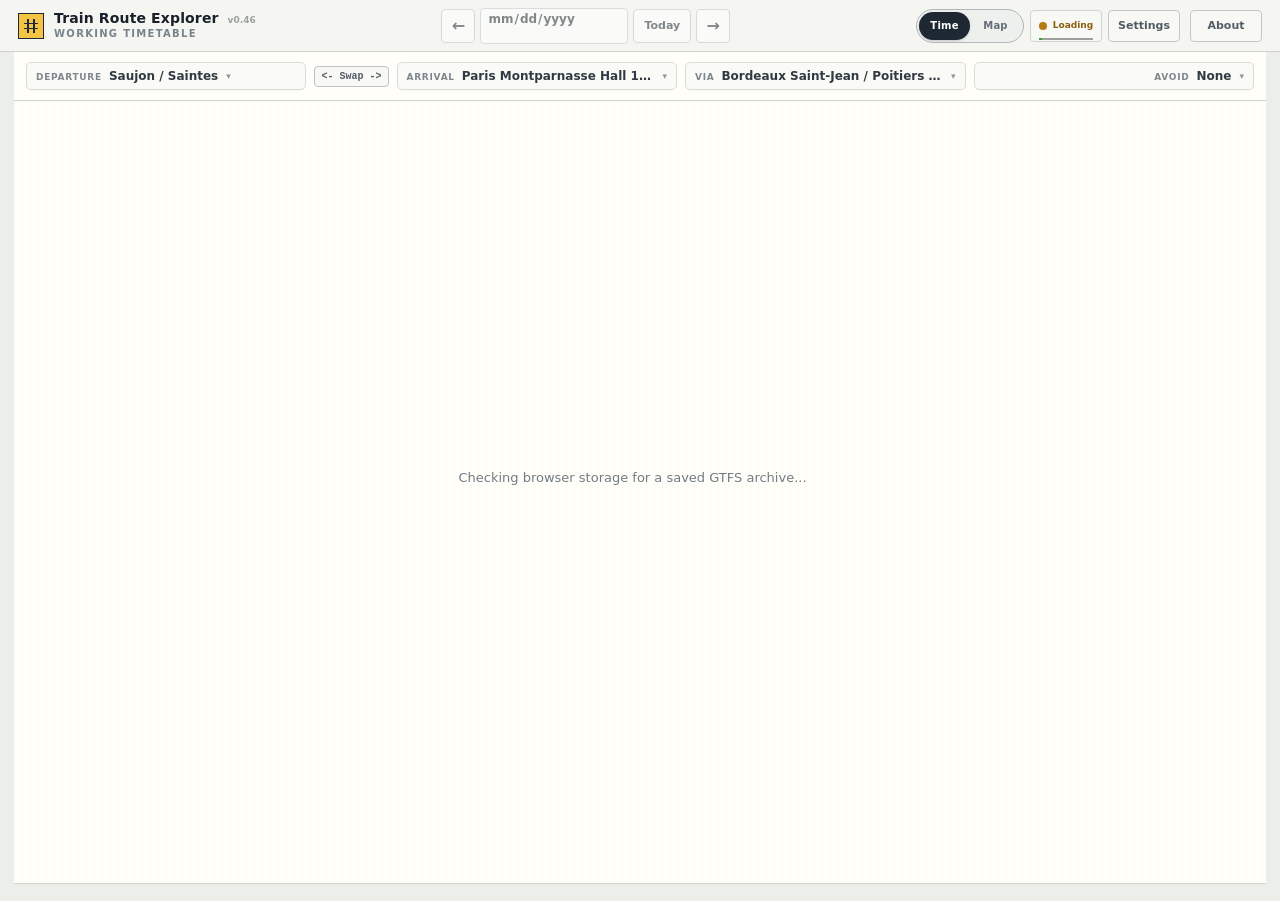
==== www/index.html @ 8ff6dd23 "Show weekday in calendar selector" ====
<!doctype html>
<html lang="en">
  <head>
    <meta charset="utf-8" />
    <meta name="viewport" content="width=device-width, initial-scale=1" />
    <title>Train Route Explorer</title>
    <link rel="stylesheet" href="./style.css?v=0.30" />
    <link rel="stylesheet" href="./controls.css?v=0.34" />
    <script type="importmap">
      {
        "imports": {
          "./app.js?v=0.16": "./app.js?v=0.37",
          "./journey-detail-style.js?v=0.19": "./journey-detail-style.js?v=0.26",
          "./timeline.js": "./timeline.js?v=0.23"
        }
      }
    </script>
  </head>
  <body>
    <header class="app-header">
      <div class="brand">
        <span class="brand-rail" aria-hidden="true"><i></i><i></i></span>
        <span>
          <strong>Train Route Explorer <span class="app-version" style="margin-left:4px;color:#9aa09f;font-size:9px;font-weight:600;letter-spacing:0;vertical-align:baseline;">v0.46</span></strong>
          <small>working timetable</small>
        </span>
      </div>
      <div class="header-tools">
        <div id="cache-status" class="status idle">
          <span class="status-dot" aria-hidden="true"></span>
          <span id="cache-status-text">Waiting for GTFS archive.</span>
          <progress id="cache-progress" max="100" value="0"></progress>
        </div>
        <button type="button" class="case-study-link" id="about-button" aria-expanded="false" aria-controls="about-panel">About</button>
      </div>
    </header>

    <div id="about-panel" class="about-panel" hidden role="dialog" aria-label="About Train Route Explorer">
      <strong>Train Route Explorer</strong>
      <p>Explore SNCF timetable options as a visual day chart. Route computation runs locally in your browser from GTFS data, including transfers and service filtering.</p>
      <p>Your route, highlights, and train-type configuration are saved in this browser and restored when you return. The date starts at today on each visit.</p>
      <div style="display:flex;flex-wrap:wrap;gap:6px;">
        <a href="./strategy.html">Technical white paper ↗</a>
        <a href="https://github.com/bbodin-assistant/train-route-explorer" target="_blank" rel="noreferrer">GitHub repository ↗</a>
      </div>
    </div>

    <main>
      <section class="timetable-shell" aria-label="Train timetable">
        <header class="timetable-toolbar">
          <div class="toolbar-primary">
            <div class="toolbar-switches">
              <div id="route-view-tabs" class="tab-buttons view-mode-tabs" aria-label="Route view">
                <button data-view="time" class="selected" aria-pressed="true">Time</button>
                <button data-view="map" aria-pressed="false">Map</button>
              </div>
            </div>

            <div class="day-control">
              <button id="previous-day-button" class="day-arrow" type="button" aria-label="Previous service day" title="Previous service day" disabled>←</button>
              <label class="visually-hidden" for="day-calendar">Day</label>
              <span class="day-calendar-selector">
                <span id="day-weekday" class="day-weekday" aria-live="polite" hidden></span>
                <input id="day-calendar" type="date" disabled />
              </span>
              <button id="today-button" type="button" disabled>Today</button>
              <button id="next-day-button" type="button" class="day-arrow" aria-label="Next service day" title="Next service day" disabled>→</button>
            </div>

            <div class="toolbar-menus">
              <details class="toolbar-menu route-settings-menu">
                <summary>Route settings</summary>
                <div class="drawer-panel route-settings-panel">
                  <div class="drawer-heading">
                    <div>
                      <h2 style="font-size: 14px;">Journey options</h2>
                    </div>
                    <span class="drawer-hint">★ marks preferred stations</span>
                  </div>

                  <section id="route-config-controls" class="config-panel">
                    <fieldset class="station-picker" data-role="local_origins">
                      <legend>Departure stations</legend>
                      <input class="station-filter" type="search" placeholder="Filter stations" data-role="local_origins" />
                      <div id="config-local-origins" class="station-checklist"></div>
                    </fieldset>
                    <fieldset class="station-picker" data-role="side_b_destinations">
                      <legend>Arrival stations</legend>
                      <input class="station-filter" type="search" placeholder="Filter stations" data-role="side_b_destinations" />
                      <div id="config-side-b-destinations" class="station-checklist"></div>
                    </fieldset>
                    <fieldset class="station-picker" data-role="connection_stations">
                      <legend>Via stations</legend>
                      <div id="via-mode-switch" class="via-mode-switch" role="group" aria-label="Via mode">
                        <button type="button" data-via-mode="one_of" aria-pressed="true" title="Pass through at least one selected Via station; transfers may occur anywhere">one of</button>
                        <button type="button" data-via-mode="only" aria-pressed="false" title="Pass through at least one selected Via station; all transfers must occur at selected Via stations">only</button>
                      </div>
                      <input class="station-filter" type="search" placeholder="Filter stations" data-role="connection_stations" />
                      <div id="config-connection-stations" class="station-checklist"></div>
                    </fieldset>
                    <fieldset class="station-picker" data-role="avoid_stations">
                      <legend>Avoid stations</legend>
                      <input class="station-filter" type="search" placeholder="Filter stations" data-role="avoid_stations" />
                      <div id="config-avoid-stations" class="station-checklist"></div>
                    </fieldset>
                    <fieldset class="option-picker" data-role="train_types">
                      <legend>Service / ticket brand</legend>
                      <input id="train-type-filter" class="option-filter" type="search" placeholder="Filter services" />
                      <div id="config-train-types" class="option-checklist"></div>
                    </fieldset>
                  </section>

                  <section class="time-config-panel">
                    <label>
                      Minimum transfer time
                      <span class="input-with-unit">
                        <input id="config-min-transfer" type="number" min="0" step="1" aria-describedby="min-transfer-unit" />
                        <span id="min-transfer-unit" class="input-unit">minutes</span>
                      </span>
                    </label>
                    <label>
                      Maximum transfer time
                      <span class="input-with-unit">
                        <input id="config-max-transfer" type="number" min="0" step="1" aria-describedby="max-transfer-unit" />
                        <span id="max-transfer-unit" class="input-unit">minutes</span>
                      </span>
                    </label>
                    <label>
                      Maximum transfers
                      <span class="input-with-unit">
                        <input id="config-max-transfer-count" type="number" min="0" step="1" aria-describedby="max-transfer-count-unit" />
                        <span id="max-transfer-count-unit" class="input-unit">transfers</span>
                      </span>
                    </label>
                    <label>
                      Maximum journey duration
                      <span class="input-with-unit">
                        <input id="config-max-duration" type="hidden" />
                        <input id="config-max-duration-hours" type="number" min="0" step="0.5" aria-describedby="max-duration-unit" />
                        <span id="max-duration-unit" class="input-unit">hours</span>
                      </span>
                    </label>
                  </section>

                  <section class="journey-time-window-panel" aria-labelledby="config-time-window-heading">
                    <div class="time-window-heading">
                      <h3 id="config-time-window-heading">Time</h3>
                      <span>Optional</span>
                    </div>
                    <div class="time-window-groups">
                      <fieldset>
                        <legend>Departure</legend>
                        <label>
                          First departure
                          <input id="config-first-departure-time" type="time" step="60" />
                        </label>
                        <label>
                          Last departure
                          <input id="config-last-departure-time" type="time" step="60" />
                        </label>
                      </fieldset>
                      <fieldset>
                        <legend>Arrival</legend>
                        <label>
                          First arrival
                          <input id="config-first-arrival-time" type="time" step="60" />
                        </label>
                        <label>
                          Last arrival
                          <input id="config-last-arrival-time" type="time" step="60" />
                        </label>
                      </fieldset>
                    </div>
                  </section>

                  <section class="map-config-panel" aria-labelledby="map-style-label">
                    <label for="config-map-style">
                      <span id="map-style-label">Map style</span>
                      <select id="config-map-style">
                        <option value="standard">Standard</option>
                        <option value="muted">Muted</option>
                        <option value="monochrome">Monochrome</option>
                        <option value="dark">Dark</option>
                      </select>
                    </label>
                  </section>
                </div>
              </details>

              <details class="toolbar-menu data-menu">
                <summary>Data</summary>
                <div class="drawer-panel data-panel">
                  <div class="drawer-heading">
                    <div>
                      <span class="drawer-kicker">Timetable source</span>
                      <h2>GTFS archive</h2>
                    </div>
                  </div>
                  <section class="source-panel">
                    <div class="server-source">
                      <span>Bundled SNCF data</span>
                      <button id="load-bundled">Download GTFS</button>
                    </div>
                    <div class="upload-source">
                      <label for="gtfs-upload">Use another GTFS zip</label>
                      <div class="inline-control">
                        <input id="gtfs-upload" type="file" accept=".zip,application/zip" />
                        <button id="load-upload">Load</button>
                      </div>
                    </div>
                  </section>
                </div>
              </details>
            </div>
          </div>

          <nav class="route-summary" aria-label="Configured route">
            <button type="button" class="route-summary-stop" data-route-role="local_origins">
              <span>Departure</span>
              <strong data-route-value="local_origins">—</strong>
            </button>
            <button id="swap-stations-button" class="route-swap-button" type="button" aria-label="Exchange departure and arrival stations" title="Exchange departure and arrival stations">&lt;- Swap -&gt;</button>
            <button type="button" class="route-summary-stop" data-route-role="side_b_destinations">
              <span>Arrival</span>
              <strong data-route-value="side_b_destinations">—</strong>
            </button>
            <button type="button" class="route-summary-stop" data-route-role="connection_stations">
              <span>Via</span>
              <strong data-route-value="connection_stations">—</strong>
            </button>
            <button type="button" class="route-summary-stop" data-route-role="avoid_stations">
              <span>Avoid</span>
              <strong data-route-value="avoid_stations">—</strong>
            </button>
          </nav>
        </header>

        <section id="routes-time-chart" class="timeline">
          Load a GTFS archive to build routes.
        </section>
        <section id="routes-map" class="route-map-view" hidden aria-label="Route map"></section>
      </section>
    </main>

    <div id="train-detail-dismiss-layer" hidden></div>
    <aside id="train-detail-frame" hidden></aside>

    <script type="module" src="./app.js?v=0.37"></script>
    <script type="module" src="./layout.js?v=0.30"></script>
    <script type="module" src="./panels.js?v=0.19"></script>
    <script type="module" src="./sorting.js?grouped-sorting=2"></script>
    <script type="module" src="./row-details.js?v=0.26"></script>
    <script type="module" src="./switch-toggle.js?v=0.7"></script>
    <script type="module" src="./route-map.js?v=0.39"></script>
    <script type="module" src="./legend-config.js"></script>
    <script type="module" src="./station-actions.js?v=0.18"></script>
    <script type="module" src="./station-filter-actions.js?v=0.18"></script>
    <script type="module" src="./settings-actions.js?v=0.19"></script>
    <script type="module" src="./settings-layout.js?v=0.19"></script>
    <script type="module" src="./via-mode.js?v=0.16"></script>
    <script type="module" src="./journey-detail-style.js?v=0.26"></script>
    <script type="module" src="./duration-hours.js?v=0.15"></script>
    <script type="module" src="./ui-polish.js?v=0.20"></script>
    <script type="module" src="./route-loop-guard.js?v=0.22"></script>
  </body>
</html>
---- www/style.css ----
:root {
  color: #18202a;
  background: #eceeea;
  font-family: Inter, ui-sans-serif, system-ui, -apple-system, BlinkMacSystemFont, "Segoe UI", sans-serif;
  --ink: #18202a;
  --muted: #66717d;
  --line: #d7dcd7;
  --paper: #fffef9;
  --panel: #f4f5f2;
  --signal: #f6c445;
  --header-height: 52px;
  --toolbar-primary-height: 50px;
  --route-summary-height: 58px;
}

* { box-sizing: border-box; }
html { background: #eceeea; }
body { margin: 0; min-width: 320px; }

button, input, select, textarea { font: inherit; }

button {
  border: 1px solid #b9c0c5;
  background: #fff;
  color: var(--ink);
  border-radius: 4px;
  padding: 8px 11px;
  font-weight: 750;
  cursor: pointer;
}

button:hover { background: #f0f2ef; }
button:disabled, select:disabled { cursor: not-allowed; opacity: 0.52; }

input, select, textarea {
  width: 100%;
  border: 1px solid #c8ced2;
  border-radius: 4px;
  background: #fff;
  color: var(--ink);
  padding: 8px 9px;
}

label { display: grid; gap: 6px; min-width: 0; font-weight: 700; }
h1, h2, h3, p { margin-top: 0; }
h2 { margin-bottom: 0; font-size: 18px; }
a { color: inherit; }

.visually-hidden {
  position: absolute !important;
  width: 1px !important;
  height: 1px !important;
  padding: 0 !important;
  margin: -1px !important;
  overflow: hidden !important;
  clip: rect(0, 0, 0, 0) !important;
  white-space: nowrap !important;
  border: 0 !important;
}

.app-header {
  position: sticky;
  top: 0;
  z-index: 30;
  height: var(--header-height);
  display: flex;
  align-items: center;
  justify-content: space-between;
  gap: 18px;
  padding: 0 18px;
  border-bottom: 1px solid #cfd4d0;
  background: rgba(245, 246, 242, 0.96);
  backdrop-filter: blur(12px);
}

.brand {
  display: inline-flex;
  align-items: center;
  gap: 10px;
  min-width: 0;
  color: var(--ink);
  text-decoration: none;
}

.brand > span:last-child { display: grid; line-height: 1.05; }
.brand strong { font-size: 14px; letter-spacing: 0.01em; }

.brand small {
  margin-top: 3px;
  color: #79838b;
  font-size: 10px;
  font-weight: 700;
  letter-spacing: 0.13em;
  text-transform: uppercase;
}

.brand-rail {
  position: relative;
  width: 26px;
  height: 26px;
  border: 1px solid #1f2933;
  background: var(--signal);
}

.brand-rail::before, .brand-rail::after {
  content: "";
  position: absolute;
  top: 5px;
  bottom: 5px;
  width: 2px;
  background: #1f2933;
}

.brand-rail::before { left: 8px; }
.brand-rail::after { right: 8px; }

.brand-rail i {
  position: absolute;
  left: 5px;
  right: 5px;
  height: 1px;
  background: #1f2933;
}

.brand-rail i:first-child { top: 9px; }
.brand-rail i:last-child { bottom: 9px; }

.header-tools {
  display: flex;
  align-items: center;
  gap: 12px;
  min-width: 0;
}

.case-study-link {
  color: #5f6973;
  font-size: 12px;
  font-weight: 750;
  text-decoration: none;
}

.case-study-link:hover { color: #18202a; text-decoration: underline; text-underline-offset: 3px; }

.status {
  position: relative;
  display: grid;
  grid-template-columns: 8px minmax(0, 1fr);
  align-items: center;
  gap: 7px;
  max-width: 410px;
  min-width: 0;
  color: #6d7680;
  font-size: 11px;
  font-weight: 700;
}

.status-dot { width: 8px; height: 8px; border-radius: 50%; background: #9aa2aa; }
.status.ready { color: #23633a; }
.status.ready .status-dot { background: #2f855a; }
.status.error { color: #9f2d2d; }
.status.error .status-dot { background: #c53b3b; }

.status.loading .status-dot {
  background: #b47a14;
  animation: status-pulse 1s ease-in-out infinite alternate;
}

@keyframes status-pulse { to { opacity: 0.35; } }

#cache-status-text { overflow: hidden; text-overflow: ellipsis; white-space: nowrap; }

.status progress {
  position: absolute;
  left: 15px;
  right: 0;
  bottom: -6px;
  width: calc(100% - 15px);
  height: 2px;
  border: 0;
  opacity: 0.75;
}

.status.ready progress { opacity: 0; }

main { width: 100%; padding: 0 14px 18px; }

.timetable-shell {
  position: relative;
  width: 100%;
  background: var(--paper);
  box-shadow: 0 1px 0 #cfd4d0;
}

.timetable-toolbar {
  position: sticky;
  top: var(--header-height);
  z-index: 25;
  border-bottom: 1px solid #cdd2ce;
  background: rgba(255, 254, 249, 0.97);
  backdrop-filter: blur(12px);
}

.toolbar-primary {
  min-height: var(--toolbar-primary-height);
  display: grid;
  grid-template-columns: auto minmax(220px, 1fr) auto;
  align-items: center;
  gap: 16px;
  padding: 7px 10px;
}

.tab-buttons {
  position: relative;
  display: grid;
  grid-template-columns: 1fr 1fr;
  width: 196px;
  padding: 2px;
  border: 1px solid #aeb6bc;
  border-radius: 999px;
  background: #eef0ed;
  overflow: hidden;
}

.tab-buttons::before {
  content: "";
  position: absolute;
  inset: 2px auto 2px 2px;
  width: calc(50% - 2px);
  border-radius: 999px;
  background: #1e2832;
  box-shadow: 0 1px 2px rgba(24, 32, 42, 0.2);
  transition: transform 160ms ease;
}

.tab-buttons:has(button[data-tab="back"].selected)::before {
  transform: translateX(100%);
}

.tab-buttons button {
  position: relative;
  z-index: 1;
  min-height: 30px;
  border: 0;
  border-radius: 999px;
  padding: 5px 13px;
  background: transparent;
  color: #626c74;
  font-size: 11px;
  letter-spacing: 0.02em;
  transition: color 160ms ease;
}

.tab-buttons button:hover { background: transparent; }
.tab-buttons button.selected { color: #fff; }
.tab-buttons button.selected::after {
  content: "";
  display: inline-block;
  width: 5px;
  height: 5px;
  margin-left: 7px;
  border-radius: 50%;
  background: var(--signal);
  vertical-align: 1px;
}

.day-control {
  justify-self: center;
  display: flex;
  align-items: center;
  gap: 5px;
}

.day-calendar-selector {
  width: 148px;
  min-width: 0;
  display: grid;
  grid-template-rows: 11px 23px;
  overflow: hidden;
  border: 1px solid #bfc6ca;
  border-radius: 4px;
  background: #fff;
}

.day-calendar-selector:focus-within { outline: 2px solid #26313a; outline-offset: 1px; }
.day-calendar-selector:has(input:disabled) { opacity: 0.52; }

.day-weekday {
  padding: 1px 8px 0;
  color: #6d7780;
  font-size: 9px;
  font-weight: 850;
  line-height: 10px;
  text-align: center;
}

.day-control input {
  width: 100%;
  min-height: 23px;
  height: 23px;
  padding: 0 6px 2px;
  border: 0;
  border-radius: 0;
  background: transparent;
  font-size: 12px;
  font-weight: 800;
  font-variant-numeric: tabular-nums;
}

.day-control button { min-height: 34px; padding: 5px 10px; font-size: 11px; }
.day-control .day-arrow {
  min-width: 34px;
  padding-inline: 8px;
  font-size: 16px;
  line-height: 1;
}

.toolbar-menus { display: flex; justify-content: flex-end; gap: 6px; }
.toolbar-menu { position: relative; }

.toolbar-menu summary {
  list-style: none;
  min-height: 34px;
  display: inline-flex;
  align-items: center;
  gap: 7px;
  padding: 6px 10px;
  border: 1px solid #bcc3c7;
  border-radius: 4px;
  background: #f8f8f5;
  color: #505b65;
  font-size: 11px;
  font-weight: 800;
  cursor: pointer;
  user-select: none;
}

.toolbar-menu summary::-webkit-details-marker { display: none; }
.toolbar-menu summary::before { content: "☰"; color: #777f86; font-size: 11px; }
.data-menu summary::before { content: "↓"; font-size: 13px; }

.toolbar-menu[open] summary { border-color: #28323c; background: #28323c; color: #fff; }
.toolbar-menu[open] summary::before { color: var(--signal); }

.route-summary {
  min-height: var(--route-summary-height);
  display: grid;
  grid-template-columns: minmax(0, 1fr) max-content minmax(0, 1fr) minmax(0, 1fr) minmax(0, 1fr);
  align-items: center;
  gap: 3px;
  padding: 6px 10px 8px;
  border-top: 1px solid #e2e5e1;
}

.route-summary-stop {
  min-width: 0;
  display: grid;
  grid-template-columns: max-content minmax(0, 1fr) max-content;
  align-items: baseline;
  gap: 9px;
  border: 0;
  border-radius: 3px;
  padding: 7px 9px;
  background: transparent;
  text-align: left;
}

.route-summary-stop:hover { background: #f2f3ef; }

.route-summary-stop span {
  color: #8a9296;
  font-size: 9px;
  font-weight: 850;
  letter-spacing: 0.12em;
  text-transform: uppercase;
}

.route-summary-stop strong {
  min-width: 0;
  overflow: hidden;
  text-overflow: ellipsis;
  white-space: nowrap;
  color: #26313a;
  font-size: 13px;
  font-weight: 800;
}

.route-summary-stop::after {
  content: "edit";
  justify-self: end;
  color: #9ba2a5;
  font-size: 9px;
  font-weight: 750;
}

.route-swap-button {
  border: 1px solid #bcc3c7;
  border-radius: 4px;
  padding: 4px 6px;
  background: #f8f8f5;
  white-space: nowrap;
  min-width: max-content;
  color: #505b65;
  cursor: pointer;
  font: 700 10px ui-monospace, "SFMono-Regular", Consolas, monospace;
}

.route-swap-button:hover { background: #e9ece8; }
.route-swap-button:focus-visible { outline: 2px solid #26313a; outline-offset: 2px; }

.route-summary-arrow {
  color: #adb3b4;
  text-align: center;
  font-family: ui-monospace, "SFMono-Regular", Consolas, monospace;
  font-size: 15px;
}

.drawer-panel {
  position: fixed;
  top: calc(var(--header-height) + 8px);
  right: 10px;
  bottom: 10px;
  z-index: 50;
  width: min(440px, calc(100vw - 20px));
  overflow-y: auto;
  overscroll-behavior: contain;
  scrollbar-gutter: stable;
  border: 1px solid #b9c0c3;
  background: #f7f7f3;
  box-shadow: 0 18px 42px rgba(26, 34, 42, 0.22);
  padding: 14px;
}

.data-panel { width: min(390px, calc(100vw - 20px)); }

.drawer-heading {
  position: sticky;
  top: -14px;
  z-index: 3;
  display: flex;
  align-items: flex-start;
  justify-content: space-between;
  gap: 12px;
  padding: 14px 2px 13px;
  border-bottom: 1px solid #d9ddda;
  margin: -14px 0 12px;
  background: #f7f7f3;
}

.drawer-kicker {
  display: block;
  margin-bottom: 3px;
  color: #7c858d;
  font-size: 10px;
  font-weight: 800;
  letter-spacing: 0.12em;
  text-transform: uppercase;
}

.drawer-hint { color: #8b7a44; font-size: 10px; font-weight: 700; white-space: nowrap; }

.config-panel { display: grid; gap: 10px; }

.station-picker, .option-picker {
  min-width: 0;
  margin: 0;
  padding: 9px;
  border: 1px solid #d1d6d2;
  background: #fff;
  scroll-margin-top: 68px;
  transition: border-color 180ms ease, box-shadow 180ms ease;
}

.station-picker.configuration-target {
  border-color: #d1a323;
  box-shadow: 0 0 0 2px rgba(246, 196, 69, 0.23);
}

.station-picker legend, .option-picker legend {
  padding: 0 4px;
  color: #38434d;
  font-size: 12px;
  font-weight: 850;
}

.station-filter, .option-filter { margin-bottom: 7px; padding-block: 7px; font-size: 12px; }

.station-checklist, .option-checklist {
  height: 142px;
  overflow-y: auto;
  border: 1px solid #d9ddda;
  background: #fff;
}
---- www/controls.css ----
.station-choice {
  display: grid;
  grid-template-columns: minmax(0, 1fr) auto;
  align-items: center;
  gap: 4px;
  min-height: 29px;
  padding: 2px 4px 2px 7px;
  border-bottom: 1px solid #eef0ed;
  font-weight: 500;
}

.station-choice:hover { background: #f3f4f1; }

.station-choice-toggle {
  display: grid;
  grid-template-columns: 17px minmax(0, 1fr);
  align-items: center;
  gap: 7px;
  min-height: 28px;
  font-size: 12px;
  font-weight: 550;
  cursor: pointer;
}

.station-choice-toggle input { width: auto; margin: 0; }
.station-choice-toggle span { overflow: hidden; text-overflow: ellipsis; white-space: nowrap; }

.highlight-star {
  width: 28px;
  height: 28px;
  padding: 0;
  border: 0;
  background: transparent;
  color: #a3a8aa;
  font-size: 20px;
  line-height: 1;
}

.highlight-star:hover { background: #ecefeb; color: #737b80; }
.highlight-star[aria-pressed="true"] { color: #dfac15; }
.highlight-star[aria-pressed="true"]:hover { color: #bf8e00; }

.time-config-panel {
  display: grid;
  grid-template-columns: 1fr 1fr;
  gap: 10px;
  margin-top: 10px;
  padding: 12px 0 4px;
  border-top: 1px solid #d9ddda;
}

.time-config-panel label { color: #525d66; font-size: 11px; }

.journey-time-window-panel {
  display: grid;
  gap: 8px;
  margin-top: 8px;
  padding: 10px 0 4px;
  border-top: 1px solid #d9ddda;
}
.time-window-heading {
  display: flex;
  align-items: baseline;
  justify-content: space-between;
  gap: 10px;
}
.time-window-heading h3 {
  margin: 0;
  color: #525d66;
  font-size: 11px;
  font-weight: 850;
}
.time-window-heading span {
  color: #8a9297;
  font-size: 10px;
  font-weight: 750;
}
.time-window-groups {
  display: grid;
  grid-template-columns: minmax(0, 1fr) minmax(0, 1fr);
  gap: 8px;
}
.time-window-groups fieldset {
  display: grid;
  grid-template-columns: minmax(0, 1fr) minmax(0, 1fr);
  gap: 8px;
  min-width: 0;
  margin: 0;
  padding: 8px;
  border: 1px solid #d5dad7;
  border-radius: 5px;
  background: #fff;
}
.time-window-groups legend {
  padding: 0 4px;
  color: #525d66;
  font-size: 10px;
  font-weight: 850;
}
.time-window-groups label {
  display: grid;
  gap: 4px;
  min-width: 0;
  color: #737d84;
  font-size: 10px;
  font-weight: 800;
}
.time-window-groups input[type="time"] {
  width: 100%;
  min-width: 0;
  padding: 6px 7px;
  border: 1px solid #bcc3c7;
  border-radius: 4px;
  background: #fff;
  color: #26313a;
  font: 700 12px ui-monospace, "SFMono-Regular", Consolas, monospace;
  font-variant-numeric: tabular-nums;
}
@media (max-width: 520px) {
  .time-window-groups { grid-template-columns: 1fr; }
}

.map-config-panel {
  display: grid;
  margin-top: 8px;
  padding: 10px 0 4px;
  border-top: 1px solid #d9ddda;
}

.map-config-panel label {
  display: grid;
  grid-template-columns: minmax(0, 1fr) minmax(120px, 180px);
  align-items: center;
  gap: 10px;
  color: #525d66;
  font-size: 11px;
  font-weight: 800;
}

.map-config-panel select {
  width: 100%;
  min-width: 0;
  padding: 6px 28px 6px 8px;
  border: 1px solid #bcc3c7;
  border-radius: 4px;
  background: #fff;
  color: #26313a;
  font: 700 12px system-ui, sans-serif;
}

.input-with-unit {
  display: grid;
  grid-template-columns: minmax(0, 1fr) 50px;
  align-items: center;
  gap: 5px;
}

.input-with-unit input {
  min-width: 0;
  padding-block: 6px;
  font-size: 12px;
  font-variant-numeric: tabular-nums;
}

.input-unit { color: #7d858c; font-size: 10px; font-weight: 700; }

.source-panel { display: grid; gap: 14px; }

.server-source {
  display: flex;
  align-items: center;
  justify-content: space-between;
  gap: 12px;
  padding-bottom: 12px;
  border-bottom: 1px solid #d9ddda;
}

.server-source span, .upload-source > label { color: #46515a; font-size: 12px; font-weight: 800; }

.inline-control {
  display: grid;
  grid-template-columns: minmax(0, 1fr) auto;
  gap: 6px;
  margin-top: 7px;
}

.inline-control input { min-width: 0; font-size: 11px; }

.timeline {
  --timeline-label-width: 350px;
  --timeline-lane-min-width: 780px;
  position: relative;
  height: calc(100vh - var(--header-height) - var(--toolbar-primary-height) - var(--route-summary-height) - 18px);
  min-height: calc(100vh - var(--header-height) - var(--toolbar-primary-height) - var(--route-summary-height) - 18px);
  padding: 10px 12px 20px;
  overflow: auto;
  background:
    linear-gradient(to right, rgba(24, 32, 42, 0.018) 1px, transparent 1px) 0 0 / 8px 8px,
    var(--paper);
}

.timeline-empty {
  min-height: calc(100vh - var(--header-height) - var(--toolbar-primary-height) - var(--route-summary-height) - 48px);
  display: grid;
  place-items: center;
  color: #727c84;
  font-size: 13px;
}

.timeline-empty.refresh-notice { align-content: center; justify-items: center; gap: 12px; font-weight: 750; }

.route-refresh-spinner {
  width: 28px;
  height: 28px;
  border: 3px solid #d8dcda;
  border-top-color: #313d47;
  border-radius: 50%;
  animation: route-refresh-spin 800ms linear infinite;
}

@keyframes route-refresh-spin { to { transform: rotate(360deg); } }

.timeline-legend {
  display: flex;
  justify-content: flex-end;
  align-items: center;
  flex-wrap: wrap;
  gap: 6px 11px;
  min-height: 22px;
  margin: 0 0 8px var(--timeline-label-width);
  min-width: var(--timeline-lane-min-width);
  color: #727b82;
  font-size: 10px;
  font-weight: 750;
}

.timeline-legend-item { display: inline-flex; align-items: center; gap: 5px; white-space: nowrap; }
.timeline-legend-swatch { width: 12px; height: 4px; flex: 0 0 auto; border-radius: 0; }

.timeline-scale {
  position: sticky;
  top: 0;
  z-index: 12;
  height: 30px;
  margin-left: var(--timeline-label-width);
  min-width: var(--timeline-lane-min-width);
  border-top: 1px solid #bfc6c3;
  border-bottom: 1px solid #cdd2cf;
  background: var(--paper);
}

.timeline-scale::before {
  content: "TIME";
  position: absolute;
  left: calc(-1 * var(--timeline-label-width));
  top: 8px;
  color: #9aa09f;
  font-size: 9px;
  font-weight: 850;
  letter-spacing: 0.13em;
}

.timeline-scale span {
  position: absolute;
  top: 7px;
  transform: translateX(-50%);
  color: #59636c;
  font-family: ui-monospace, "SFMono-Regular", Consolas, monospace;
  font-size: 11px;
  font-weight: 700;
  font-variant-numeric: tabular-nums;
}

.timeline-grid { position: relative; min-width: calc(var(--timeline-label-width) + var(--timeline-lane-min-width)); }
.timeline-grid-lines { position: absolute; inset: 0 0 0 var(--timeline-label-width); pointer-events: none; }

.timeline-grid-lines span {
  position: absolute;
  top: 0;
  bottom: 0;
  border-left: 1px solid #d9ddda;
}

.timeline-day-group { position: relative; }

.timeline-day-heading {
  position: sticky;
  top: 30px;
  left: 0;
  z-index: 11;
  min-height: 34px;
  margin: 0;
  padding: 9px 10px 7px;
  border-top: 1px solid #aeb7b2;
  border-bottom: 1px solid #d5dad6;
  background: #f1f2ed;
  color: #37424a;
  font-size: 12px;
  font-weight: 850;
  letter-spacing: 0.035em;
  text-transform: capitalize;
}

.timeline-day-group:first-of-type .timeline-day-heading { border-top: 0; }

.timeline-day-empty {
  min-height: 58px;
  padding: 20px 10px;
  border-bottom: 1px solid #e3e6e2;
  color: #7a8388;
  font-size: 12px;
}

.timeline-load-more { display: flex; justify-content: center; min-width: calc(var(--timeline-label-width) + var(--timeline-lane-min-width)); padding: 18px 0 4px; }
.timeline-load-more button { min-width: 160px; font-weight: 800; }

.timeline-row {
  position: relative;
  display: grid;
  grid-template-columns: var(--timeline-label-width) minmax(var(--timeline-lane-min-width), 1fr);
  align-items: center;
  min-height: 58px;
  border-bottom: 1px solid #e3e6e2;
}

.timeline-row:hover { background: rgba(246, 196, 69, 0.055); }

.timeline-label {
  position: relative;
  z-index: 2;
  padding: 7px 20px 7px 5px;
  background: rgba(255, 254, 249, 0.9);
  color: #1d2730;
  font-size: 13px;
  line-height: 1.25;
  font-variant-numeric: tabular-nums;
}

.timeline-label-main {
  display: grid;
  grid-template-columns: 48px minmax(0, 1fr) max-content;
  gap: 9px;
  align-items: baseline;
  white-space: nowrap;
}

.timeline-label-time {
  color: #1c2730;
  font-family: ui-monospace, "SFMono-Regular", Consolas, monospace;
  font-size: 13px;
  font-weight: 850;
  letter-spacing: -0.03em;
}

.timeline-label-route { overflow: hidden; text-overflow: ellipsis; }

.timeline-label-duration {
  min-width: 45px;
  text-align: right;
  font-family: ui-monospace, "SFMono-Regular", Consolas, monospace;
  font-size: 11px;
}

.timeline-label-main.highlighted { box-shadow: inset 3px 0 #e2ad12; padding-left: 7px; }

.timeline-label-via {
  display: block;
  margin-top: 3px;
  margin-left: 57px;
  overflow: hidden;
  text-overflow: ellipsis;
  white-space: nowrap;
  color: #929a9f;
  font-size: 11px;
}

.timeline-lane { position: relative; height: 40px; }

.timeline-bar {
  position: absolute;
  top: 7px;
  height: 26px;
  overflow: hidden;
  text-overflow: ellipsis;
  white-space: nowrap;
  border: 0;
  border-radius: 2px;
  color: #fff;
  padding: 0 6px;
  box-shadow: inset 0 -1px rgba(0, 0, 0, 0.17);
  font-family: ui-monospace, "SFMono-Regular", Consolas, monospace;
  font-size: 11px;
  font-weight: 800;
  font-variant-numeric: tabular-nums;
}

.timeline-bar:hover { filter: brightness(0.94); }
.timeline-bar.train { background: var(--train-color, #2563eb); }
.timeline-bar.transfer { background: #9ca3a7; cursor: default; box-shadow: none; }

.detail-route { margin-top: 4px; color: #66717a; font-size: 12px; }

#train-detail-dismiss-layer {
  position: fixed;
  inset: 0;
  z-index: 60;
  background: rgba(255, 255, 255, 0);
}

#train-detail-frame {
  position: absolute;
  z-index: 70;
  width: 390px;
  max-width: calc(100vw - 32px);
  max-height: 70vh;
  overflow-y: auto;
  border: 1px solid #aeb6bb;
  background: #fffef9;
  box-shadow: 0 16px 30px rgba(15, 23, 42, 0.22);
  padding: 12px;
}

.detail-title { margin-bottom: 12px; font-weight: 850; }

.detail-stop {
  display: grid;
  grid-template-columns: 86px 24px minmax(0, 1fr);
  gap: 8px;
  align-items: start;
  min-height: 36px;
}

.detail-stop span {
  padding-top: 1px;
  font-weight: 700;
  font-variant-numeric: tabular-nums;
  font-size: 12px;
}

.detail-stop strong { padding-top: 1px; line-height: 1.25; }

.detail-stop i {
  position: relative;
  display: block;
  justify-self: center;
  box-sizing: border-box;
  width: 14px;
  height: 14px;
  margin-top: 0;
  border-radius: 50%;
  border: 3px solid #2563eb;
  background: #fff;
}

.detail-stop i::after {
  content: "";
  position: absolute;
  left: 50%;
  top: 10px;
  width: 2px;
  height: 31px;
  transform: translateX(-50%);
  background: #2563eb;
}

.detail-stop:last-child i::after { display: none; }
.detail-stop.context { color: #667085; }
.detail-stop.context i { border-color: #8d98a8; background: #f1f5f9; }
.detail-stop.context i::after { background: #8d98a8; }

.page-meta {
  display: flex;
  justify-content: space-between;
  align-items: center;
  min-height: 34px;
  padding: 8px 4px 0;
  color: #7b848a;
  font-size: 10px;
  font-weight: 700;
}

.page-meta a { text-decoration: none; }
.page-meta a:hover { text-decoration: underline; text-underline-offset: 3px; }

@media (min-width: 1500px) {
  main { padding-inline: 22px; }
  .timeline { --timeline-label-width: 375px; --timeline-lane-min-width: 900px; }
}

@media (max-width: 900px) {
  :root {
    --header-height: 48px;
    --toolbar-primary-height: 92px;
    --route-summary-height: 112px;
  }

  .app-header { padding-inline: 10px; }
  .brand small { display: none; }
  .status { max-width: 180px; }
  .case-study-link { display: none; }
  main { padding: 0 0 12px; }

  .toolbar-primary {
    grid-template-columns: minmax(0, 1fr) auto;
    grid-template-areas:
      "tabs menus"
      "date view";
    gap: 6px 8px;
    padding: 7px 8px;
  }

  .tab-buttons { grid-area: tabs; width: 172px; }
  .day-control { grid-area: date; justify-self: stretch; }
  .day-calendar-selector { flex: 1 1 auto; width: auto; min-width: 110px; }
  .day-control input { width: 100%; }
  .toolbar-menus { grid-area: menus; }
  .toolbar-menu summary { padding-inline: 8px; }

  .route-settings-menu summary { font-size: 0; }
  .route-settings-menu summary::after { content: "Settings"; font-size: 11px; }

  .route-summary {
    grid-template-columns: minmax(0, 1fr) max-content minmax(0, 1fr);
    grid-template-areas:
      "depart swap arrival"
      "via via avoid";
    gap: 2px 3px;
    padding: 5px 8px 7px;
  }

  .route-summary-stop[data-route-role="local_origins"] { grid-area: depart; }
  .route-summary-stop[data-route-role="side_b_destinations"] { grid-area: arrival; }
  .route-summary-stop[data-route-role="connection_stations"] { grid-area: via; }
  .route-summary-stop[data-route-role="avoid_stations"] { grid-area: avoid; }
  .route-swap-button { grid-area: swap; }
  .route-summary-arrow { display: none; }

  .route-summary-stop { grid-template-columns: max-content minmax(0, 1fr); padding: 5px 7px; }
  .route-summary-stop::after { display: none; }
  .route-summary-stop strong { font-size: 12px; }

  .drawer-panel {
    top: calc(var(--header-height) + 6px);
    right: 6px;
    bottom: 6px;
    width: calc(100vw - 12px);
  }

  .timeline {
    --timeline-label-width: 260px;
    --timeline-lane-min-width: 690px;
    min-height: calc(100vh - var(--header-height) - var(--toolbar-primary-height) - var(--route-summary-height));
    padding-inline: 8px;
  }

  .timeline-empty {
    min-height: calc(100vh - var(--header-height) - var(--toolbar-primary-height) - var(--route-summary-height) - 28px);
  }

  .timeline-label { padding-right: 12px; }
  .timeline-label-main { grid-template-columns: 44px minmax(0, 1fr) max-content; gap: 7px; }
  .timeline-label-via { margin-left: 51px; }
  .page-meta { padding-inline: 10px; }
}

@media (max-width: 520px) {
  .brand strong { font-size: 12px; }
  #cache-status-text { max-width: 120px; }
  .tab-buttons { width: 150px; }
  .tab-buttons button { padding-inline: 8px; }
  .time-config-panel { grid-template-columns: 1fr; }
  .drawer-hint { display: none; }
  .route-summary-stop span { display: none; }
}


.toolbar-switches {
  display: flex;
  align-items: center;
  gap: 8px;
  min-width: 0;
}

.view-mode-tabs {
  width: 116px;
}

.view-mode-tabs:has(button[data-view="map"].selected)::before {
  transform: translateX(100%);
}

@media (max-width: 900px) {
  .toolbar-switches {
    display: contents;
  }

  .toolbar-switches #route-direction-tabs {
    grid-area: tabs;
    width: 100%;
  }

  .toolbar-switches .view-mode-tabs {
    grid-area: view;
    width: 96px;
    justify-self: end;
    align-self: center;
  }

  .day-control {
    min-width: 0;
  }

  .day-control input {
    min-width: 0;
    flex: 1 1 auto;
  }
}

@media (max-width: 520px) {
  .toolbar-switches #route-direction-tabs button {
    padding-inline: 6px;
  }

  .toolbar-switches .view-mode-tabs {
    width: 92px;
  }

  .toolbar-switches .view-mode-tabs button {
    padding-inline: 4px;
  }
}
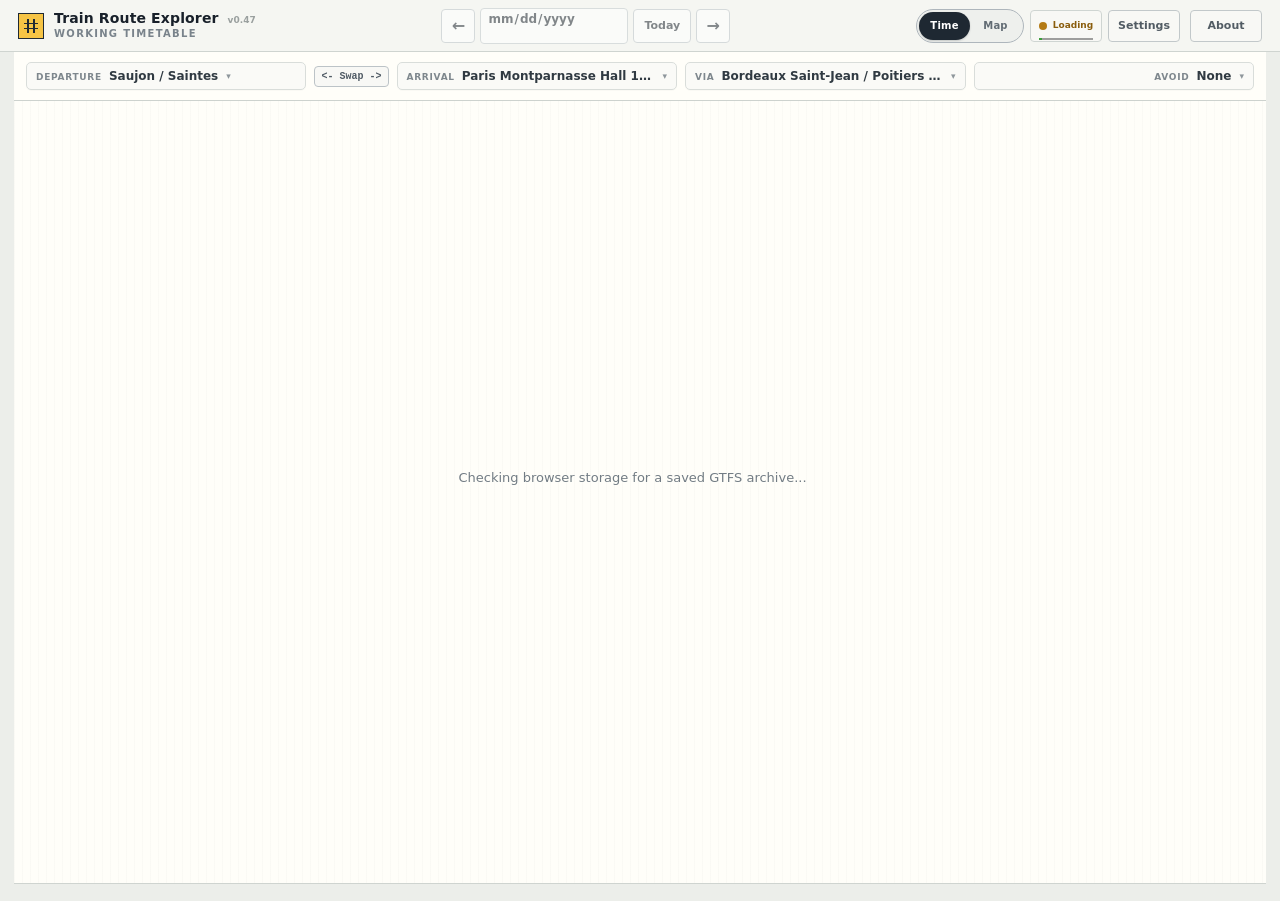
==== commit 940b8931: "Improve compact mobile route layout" ====
--- a/www/index.html
+++ b/www/index.html
@@ -21,7 +21,7 @@
       <div class="brand">
         <span class="brand-rail" aria-hidden="true"><i></i><i></i></span>
         <span>
-          <strong>Train Route Explorer <span class="app-version" style="margin-left:4px;color:#9aa09f;font-size:9px;font-weight:600;letter-spacing:0;vertical-align:baseline;">v0.46</span></strong>
+          <strong>Train Route Explorer <span class="app-version" style="margin-left:4px;color:#9aa09f;font-size:9px;font-weight:600;letter-spacing:0;vertical-align:baseline;">v0.47</span></strong>
           <small>working timetable</small>
         </span>
       </div>
@@ -246,7 +246,7 @@
     <aside id="train-detail-frame" hidden></aside>
 
     <script type="module" src="./app.js?v=0.37"></script>
-    <script type="module" src="./layout.js?v=0.30"></script>
+    <script type="module" src="./layout.js?v=0.31"></script>
     <script type="module" src="./panels.js?v=0.19"></script>
     <script type="module" src="./sorting.js?grouped-sorting=2"></script>
     <script type="module" src="./row-details.js?v=0.26"></script>
@@ -263,4 +263,4 @@
     <script type="module" src="./ui-polish.js?v=0.20"></script>
     <script type="module" src="./route-loop-guard.js?v=0.22"></script>
   </body>
-</html>+</html>
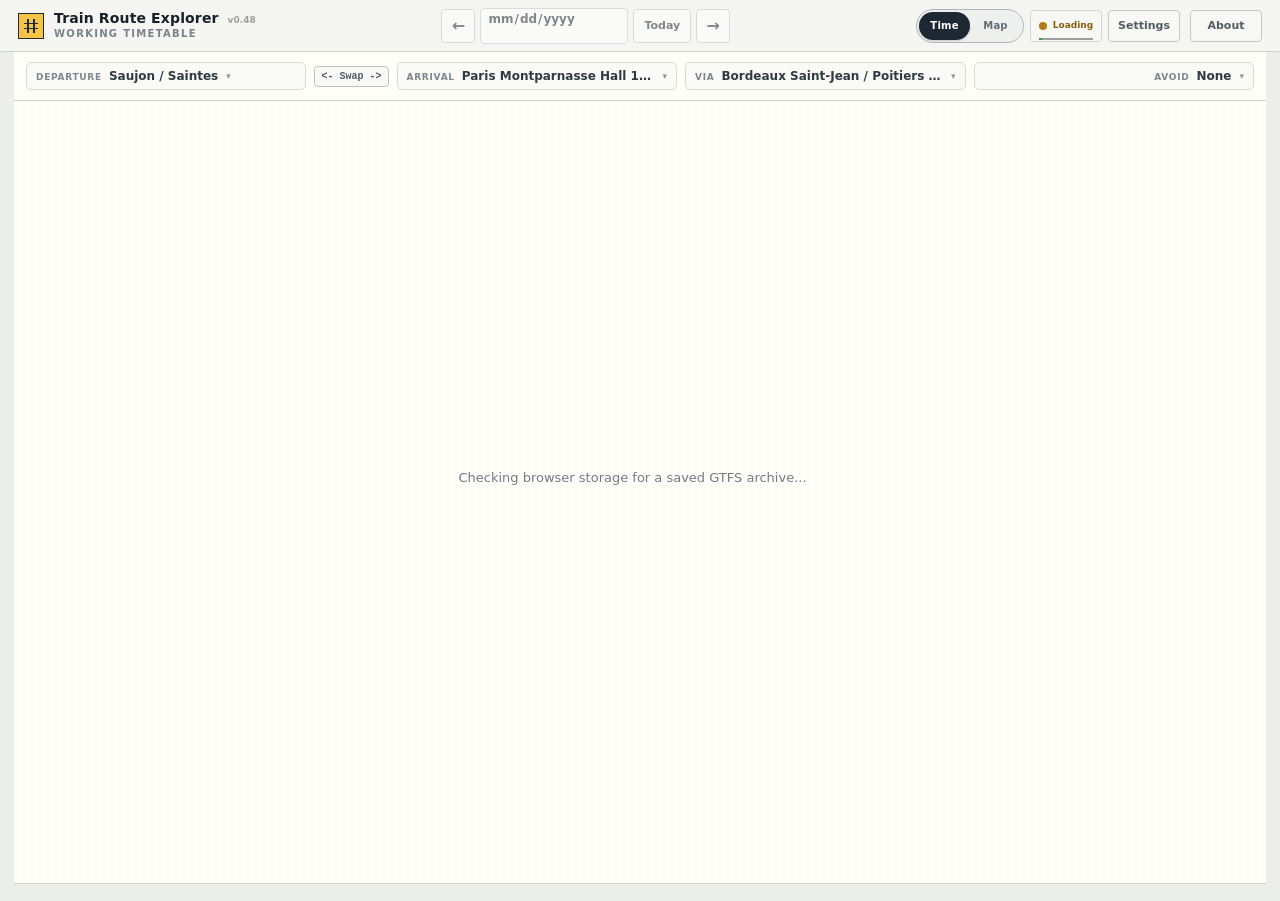
==== commit 4a6ec50c: "Align mobile route controls and show app title" ====
--- a/www/index.html
+++ b/www/index.html
@@ -21,7 +21,7 @@
       <div class="brand">
         <span class="brand-rail" aria-hidden="true"><i></i><i></i></span>
         <span>
-          <strong>Train Route Explorer <span class="app-version" style="margin-left:4px;color:#9aa09f;font-size:9px;font-weight:600;letter-spacing:0;vertical-align:baseline;">v0.47</span></strong>
+          <strong>Train Route Explorer <span class="app-version" style="margin-left:4px;color:#9aa09f;font-size:9px;font-weight:600;letter-spacing:0;vertical-align:baseline;">v0.48</span></strong>
           <small>working timetable</small>
         </span>
       </div>
@@ -246,7 +246,7 @@
     <aside id="train-detail-frame" hidden></aside>
 
     <script type="module" src="./app.js?v=0.37"></script>
-    <script type="module" src="./layout.js?v=0.31"></script>
+    <script type="module" src="./layout.js?v=0.32"></script>
     <script type="module" src="./panels.js?v=0.19"></script>
     <script type="module" src="./sorting.js?grouped-sorting=2"></script>
     <script type="module" src="./row-details.js?v=0.26"></script>
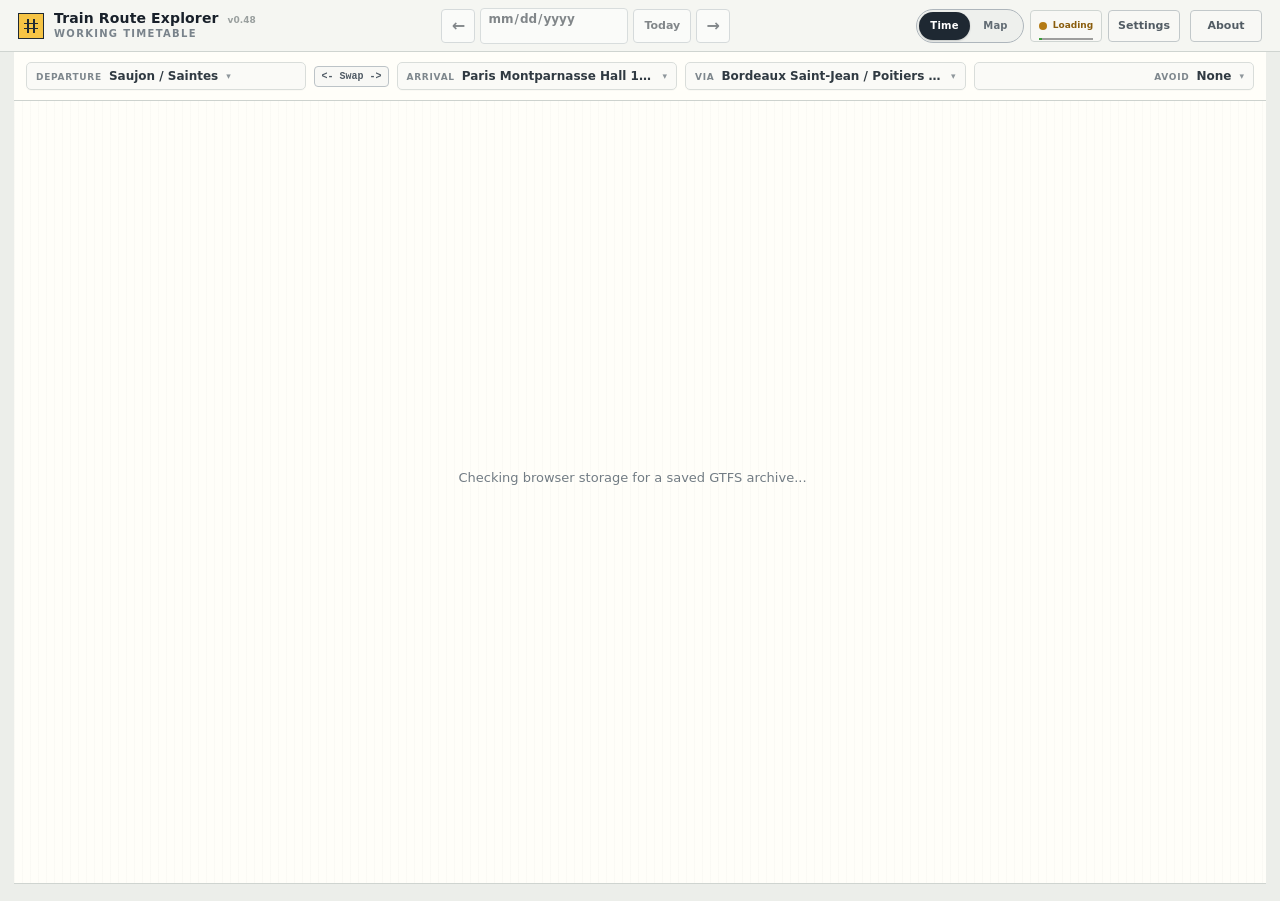
==== commit 1f956e52: "Restore layout asset version" ====
(no text change in the page or its own stylesheets)
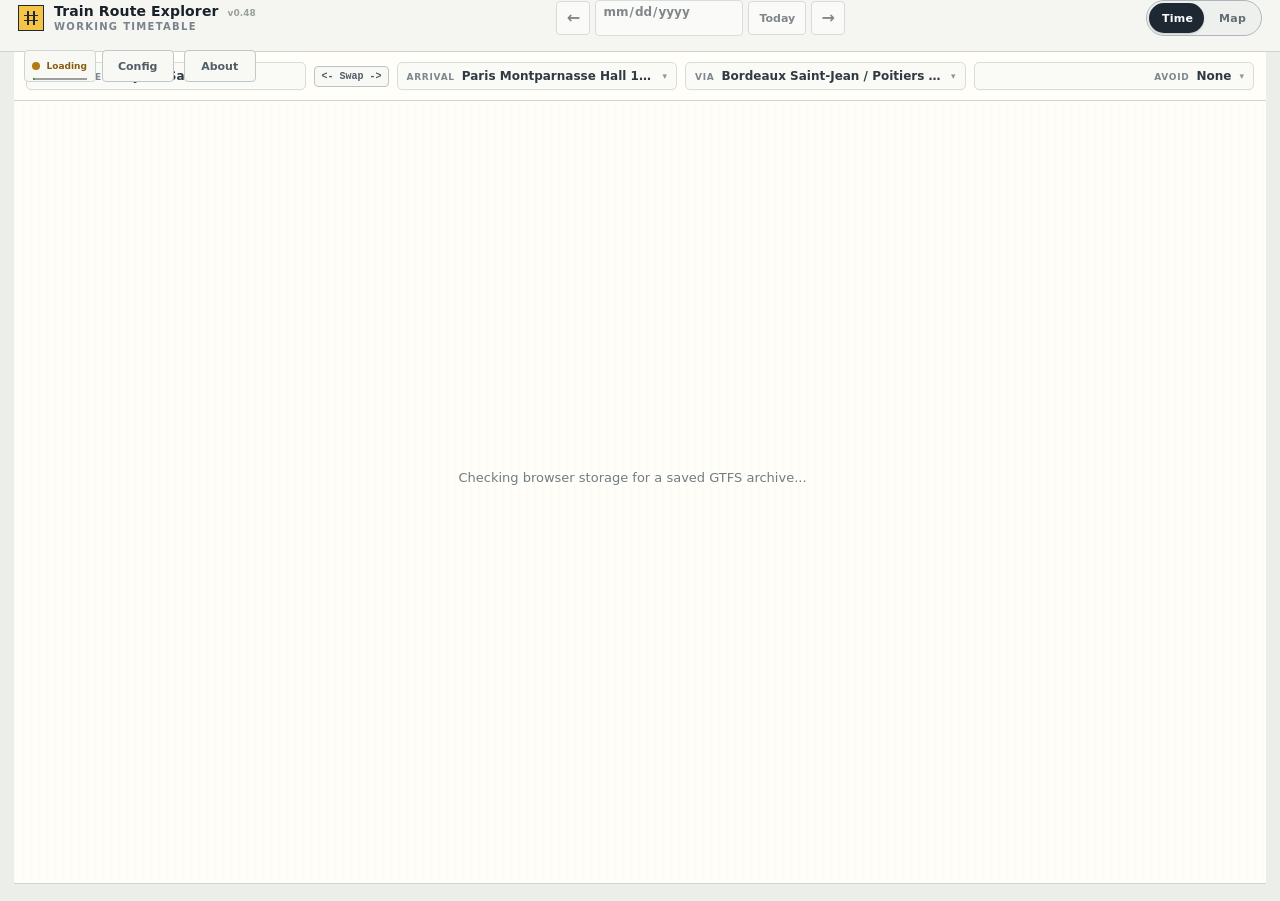
==== commit 897e68df: "Bump mobile layout asset version" ====
--- a/www/index.html
+++ b/www/index.html
@@ -246,7 +246,7 @@
     <aside id="train-detail-frame" hidden></aside>
 
     <script type="module" src="./app.js?v=0.37"></script>
-    <script type="module" src="./layout.js?v=0.32"></script>
+    <script type="module" src="./layout.js?v=0.34"></script>
     <script type="module" src="./panels.js?v=0.19"></script>
     <script type="module" src="./sorting.js?grouped-sorting=2"></script>
     <script type="module" src="./row-details.js?v=0.26"></script>
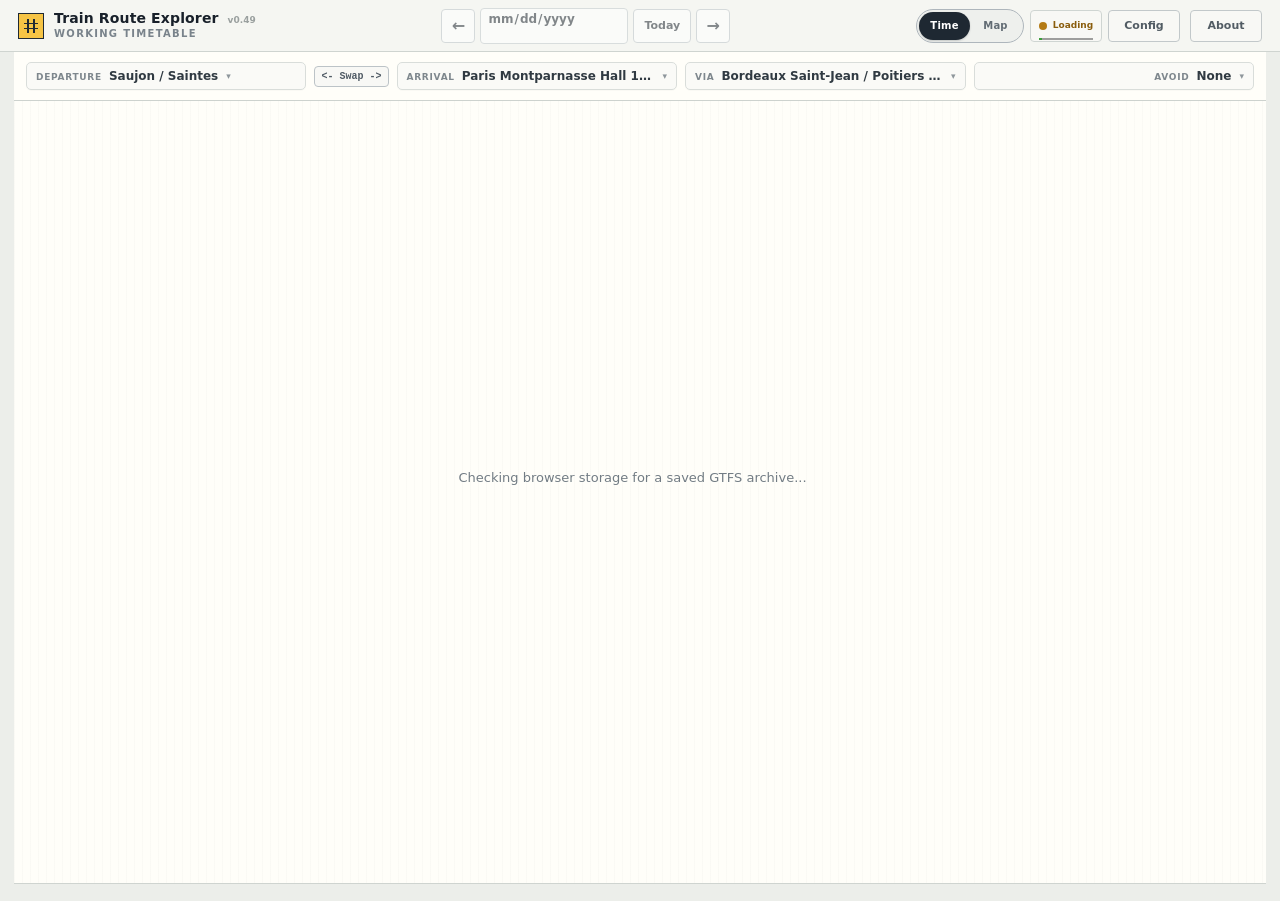
==== commit fecf158d: "Fix mobile toolbar row spacing" ====
--- a/www/index.html
+++ b/www/index.html
@@ -21,7 +21,7 @@
       <div class="brand">
         <span class="brand-rail" aria-hidden="true"><i></i><i></i></span>
         <span>
-          <strong>Train Route Explorer <span class="app-version" style="margin-left:4px;color:#9aa09f;font-size:9px;font-weight:600;letter-spacing:0;vertical-align:baseline;">v0.48</span></strong>
+          <strong>Train Route Explorer <span class="app-version" style="margin-left:4px;color:#9aa09f;font-size:9px;font-weight:600;letter-spacing:0;vertical-align:baseline;">v0.49</span></strong>
           <small>working timetable</small>
         </span>
       </div>
@@ -246,7 +246,7 @@
     <aside id="train-detail-frame" hidden></aside>
 
     <script type="module" src="./app.js?v=0.37"></script>
-    <script type="module" src="./layout.js?v=0.34"></script>
+    <script type="module" src="./layout.js?v=0.35"></script>
     <script type="module" src="./panels.js?v=0.19"></script>
     <script type="module" src="./sorting.js?grouped-sorting=2"></script>
     <script type="module" src="./row-details.js?v=0.26"></script>
